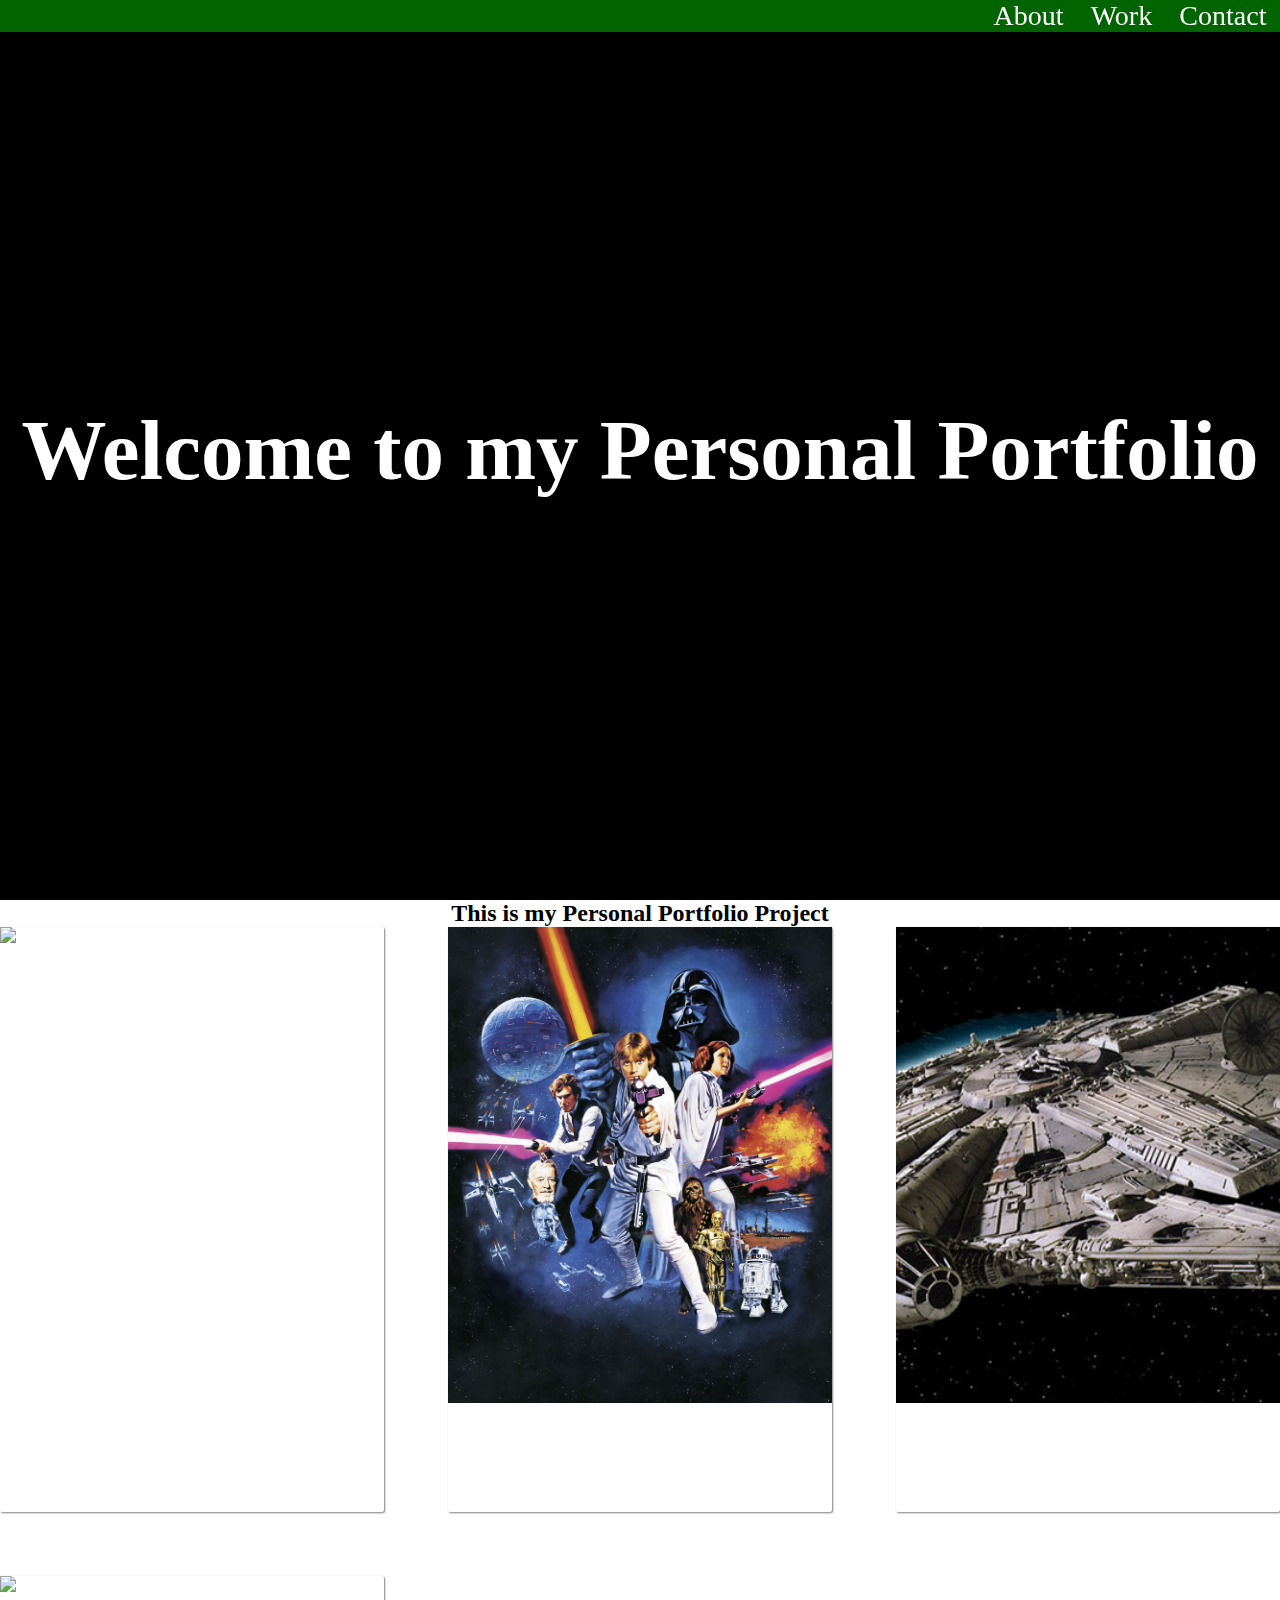
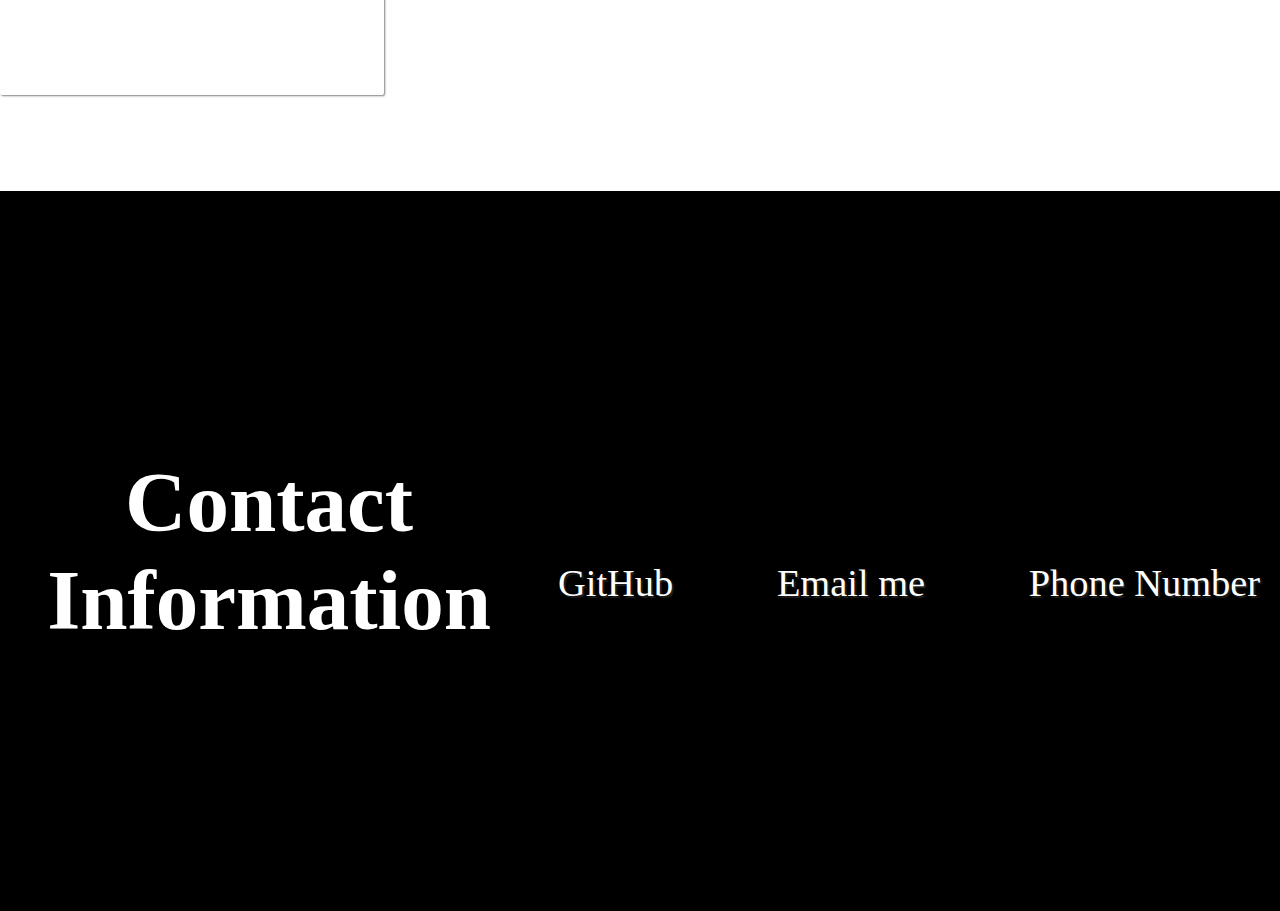
==== index.html @ 47b4797e "Add files via upload" ====
<!DOCTYPE html>
<html lang="en">

<head>
    <meta charset="UTF-8">
    <meta name="viewport" content="width=device-width, initial-scale=1.0">
    <meta http-equiv="X-UA-Compatible" content="ie=edge">
    <link href="/style/style.css" rel="stylesheet">
    <title>Personal Portfolio</title>
</head>

<body>
    <nav id="navbar">
        <ul id="navlist">
            <li> <a href="#welcome-section">About</a></li>
            <li> <a href="#projects">Work </a></li>
            <li> <a href="#contact">Contact </a></li>

        </ul>
    </nav>
    <section id="welcome-section">
        <h1>Welcome to my Personal Portfolio</h1>
    </section>
    <section id="projects">
        <h2 class="projects-section-header"> This is my Personal Portfolio Project</h2>
        <div class="projects-grid">
            <a id="profile-link" href="https://codepen.io/loganpetet/pen/NWKdNeG" target="_blank"
                class="project project-tile">
                <img class="project-image" src="https://avatars2.githubusercontent.com/u/56040529?s=460&v=4"
                    alt="project" />
                <p class="project-title">
                    Logan Petet Portfolio
                </p>
            </a>
            <a id="profile-link" href="starwars.html" target="_blank" class="project project-tile">
                <img class="project-image" src="/images/starwars poster.jpg" alt="project" />
                <p class="project-title">
                    Starwars Project
                </p>
            </a>

            <a id="profile-link" href="starships.html" target="_blank" class="project project-tile">
                    <img class="project-image" src="/images/starship_10.jpg" alt="project" />
                    <p class="project-title">
                        Starships Project
                    </p>
                </a>

                <a id="profile-link" href="pokemon.html" target="_blank" class="project project-tile">
                        <img class="project-image" src="/images/pokemon.jpg" alt="project" />
                        <p class="project-title">
                            Pokemon Project
                        </p>
                    </a>
    </section>



    <section id="contact" class="contact-section">
        <div class="contact-section-header">
            <h3>Contact Information</h3>

        </div>
        <div class="contact-links">
            <a id="profile-link" href="https://github.com/loganpetet" target="_blank" class="btn contact-details"><i
                    class="fab fa-github"></i> GitHub</a>


            <a href="mailto:loganpetet@gmail.com" class="btn contact-details"><i class="fas fa-at"></i> Email me</a>
            <a href="tel:208-322-4947" class="btn contact-details"><i class="fas fa-mobile-alt"></i> Phone Number</a>
        </div>
    </section>


    <script src="https://cdn.freecodecamp.org/testable-projects-fcc/v1/bundle.js">
    </script>
</body>

</html>
---- style/style.css ----
* {
    margin: 0px;
}

nav {
    display: flex;
    justify-content: flex-end;
    position: fixed;
    top: 0;
    left: 0;
    width: 100%;
    background: darkgreen;
    box-shadow: 0 2px 0 rgba(0, 0, 0, 0.4);
    z-index: 10;
  }
#navlist {
    display: flex;
    justify-content: space-around;
    list-style: none;
    width: 300px;
}

#nav-list a {
    display: block;
    font-size: 2em;
    padding: 2rem;

}

a:hover{
    background: green;
}

a {
    text-decoration: none;
    color: white;
}
li {
    font-size: 1.75rem;
    color: aliceblue;
}
h1 {
    color: white;
    font-size: 85px;
}
h2 {
    text-align: center;
}
#welcome-section{
    background: black;
    width: 100%;
    height: 100vh;
    display: flex;
    align-items: center;
    justify-content: center;
}

.projects-grid {
  display: grid;
  grid-template-columns: repeat(auto-fit, minmax(320px, 1fr));
  grid-gap: 4rem;
  width: 100%;
  max-width: 1280px;
  margin: 0 auto;
  margin-bottom: 6rem;
}

@media (max-width: 30.625em) {
  .projects-section {
    padding: 6rem 1rem;
  }

  .projects-grid {
    grid-template-columns: 1fr;
  }
}

.project {
  background: var(--main-gray);
  box-shadow: 1px 1px 2px rgba(0, 0, 0, 0.5);
  border-radius: 2px;
}

.code {
  color: var(--main-gray);
  transition: color 0.3s ease-out;
}

.project:hover .code {
  color: #ff7f50;
}

.project-image {
  height: calc(100% - 6.8rem);
  width: 100%;
  object-fit: cover;
}

.project-title {
  font-size: 2rem;
  padding: 2rem 0.5rem;
}

.btn {
  display: inline-block;
  padding: 1rem 2rem;
  border-radius: 2px;
}

.btn-show-all {
  font-size: 2rem;
  background: var(--main-gray);
  transition: background 0.3s ease-out;
}

.btn-show-all:hover {
  background: var(--main-red);
}

.btn-show-all:hover > i {
  transform: translateX(2px);
}

.btn-show-all > i {
  margin-left: 10px;
  transform: translateX(0);
  transition: transform 0.3s ease-out;
}


.contact-section {
    display: flex;
    flex-direction: space-between;
    justify-content: center;
    align-items: center;
    text-align: center;
    width: 100%;
    height: 80vh;
    padding: 0 2rem;
    background: black;
  }
    h3{
      color: white;
      font-size: 85px;
  }
  .contact-section-header > h2 {
    font-size: 6rem;
  }
  
  @media (max-width: 28.75em) {
    .contact-section-header > h2 {
      font-size: 4rem;
    }
  }
  
  .contact-section-header > p {
    font-style: italic;
  }
  
  .contact-links {
    display: flex;
    justify-content: space-around;
    width: 100%;
    max-width: 980px;
    margin-top: 4rem;
    flex-wrap: wrap;
  }
  
  .contact-details {
    font-size: 2.4rem;
    text-shadow: 2px 2px 1px #1f1f1f;
    transition: transform 0.3s ease-out;
  }
  
  .contact-details:hover {
    transform: translateY(8px);
  }
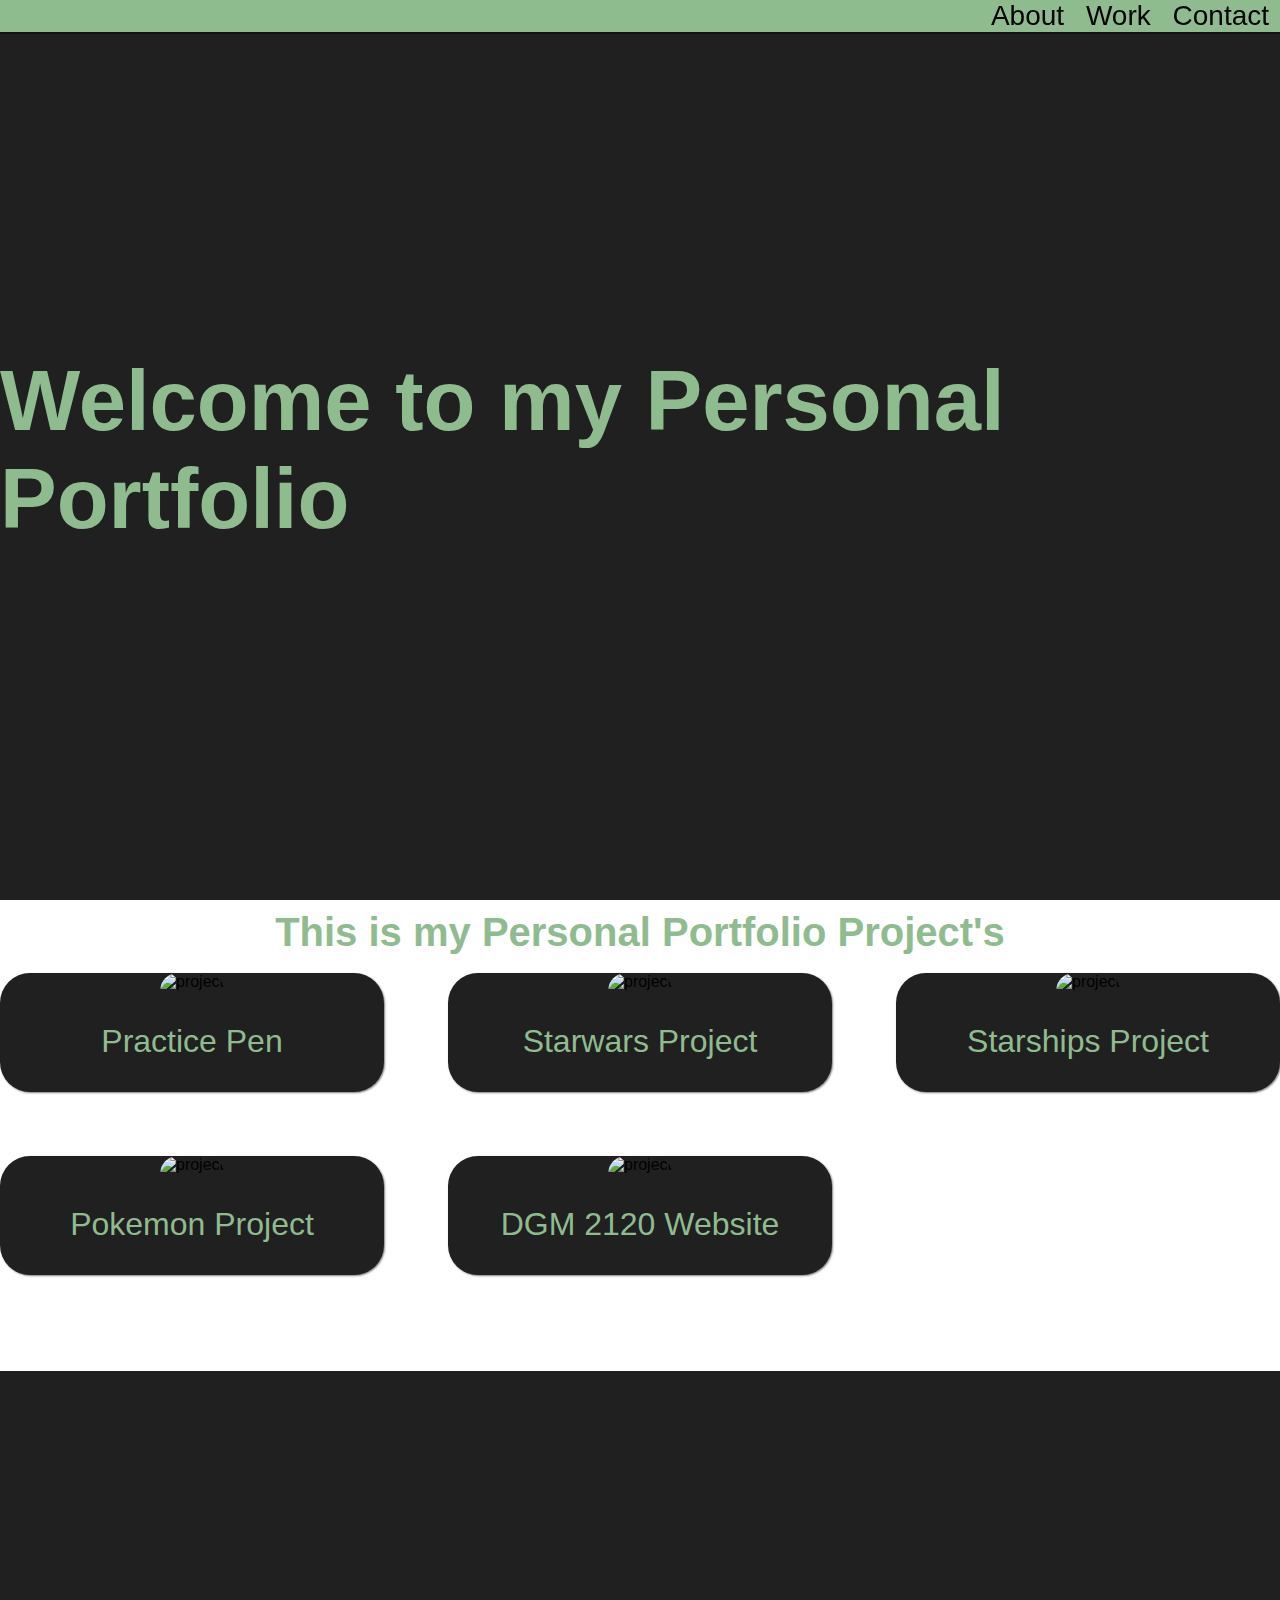
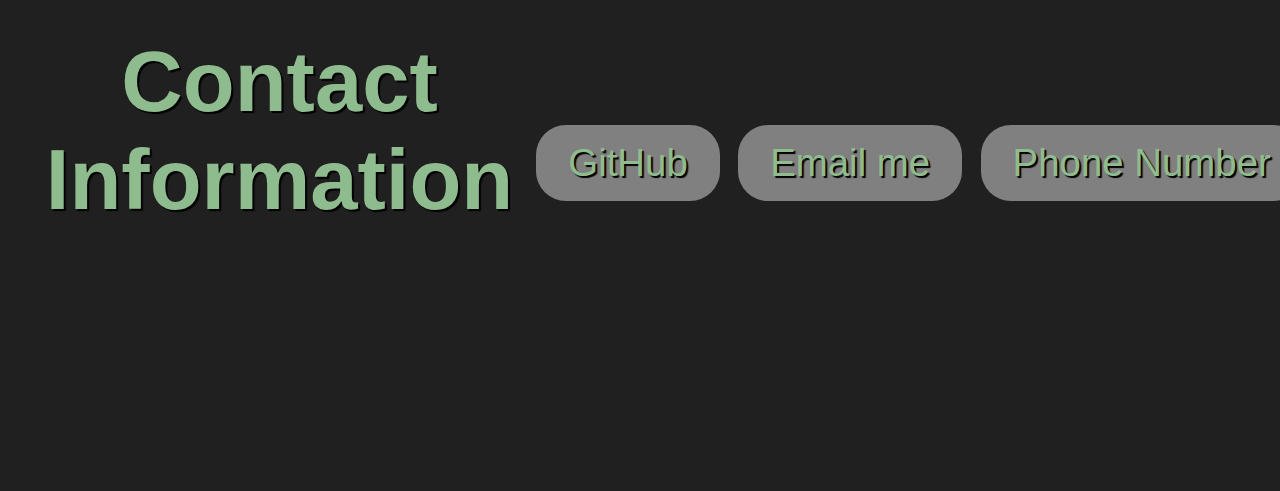
==== commit 99f87462: "Add files via upload" ====
--- a/index.html
+++ b/index.html
@@ -11,47 +11,58 @@
 
 <body>
     <nav id="navbar">
+
         <ul id="navlist">
             <li> <a href="#welcome-section">About</a></li>
             <li> <a href="#projects">Work </a></li>
             <li> <a href="#contact">Contact </a></li>
 
         </ul>
+
     </nav>
+
     <section id="welcome-section">
         <h1>Welcome to my Personal Portfolio</h1>
     </section>
+
     <section id="projects">
-        <h2 class="projects-section-header"> This is my Personal Portfolio Project</h2>
+        <h2 class="projects-section-header"> This is my Personal Portfolio Project's</h2><br>
         <div class="projects-grid">
             <a id="profile-link" href="https://codepen.io/loganpetet/pen/NWKdNeG" target="_blank"
                 class="project project-tile">
                 <img class="project-image" src="https://avatars2.githubusercontent.com/u/56040529?s=460&v=4"
                     alt="project" />
                 <p class="project-title">
-                    Logan Petet Portfolio
+                    Practice Pen
                 </p>
             </a>
             <a id="profile-link" href="starwars.html" target="_blank" class="project project-tile">
-                <img class="project-image" src="/images/starwars poster.jpg" alt="project" />
+                <img class="project-image" src="/images/starwars.png" alt="project" />
                 <p class="project-title">
                     Starwars Project
                 </p>
             </a>
 
             <a id="profile-link" href="starships.html" target="_blank" class="project project-tile">
-                    <img class="project-image" src="/images/starship_10.jpg" alt="project" />
+                <img class="project-image" src="/images/starship.png" alt="project" />
+                <p class="project-title">
+                    Starships Project
+                </p>
+            </a>
+
+            <a id="profile-link" href="pokemon.html" target="_blank" class="project project-tile">
+                <img class="project-image" src="/images/eevee.png" alt="project" />
+                <p class="project-title">
+                    Pokemon Project
+                </p>
+            </a>
+
+            <a id="profile-link" href="http://www.loganpetet.com" target="_blank" class="project project-tile">
+                    <img class="project-image" src="/images/Baseball.png" alt="project" />
                     <p class="project-title">
-                        Starships Project
+                        DGM 2120 Website
                     </p>
                 </a>
-
-                <a id="profile-link" href="pokemon.html" target="_blank" class="project project-tile">
-                        <img class="project-image" src="/images/pokemon.jpg" alt="project" />
-                        <p class="project-title">
-                            Pokemon Project
-                        </p>
-                    </a>
     </section>
 
 
--- a/style/style.css
+++ b/style/style.css
@@ -9,10 +9,12 @@
     top: 0;
     left: 0;
     width: 100%;
-    background: darkgreen;
+    background: darkseagreen;
     box-shadow: 0 2px 0 rgba(0, 0, 0, 0.4);
     z-index: 10;
-  }
+    
+  }
+
 #navlist {
     display: flex;
     justify-content: space-around;
@@ -28,34 +30,49 @@
 }
 
 a:hover{
-    background: green;
+    background: grey;
 }
 
 a {
     text-decoration: none;
-    color: white;
+    color: black;
+    text-align: center;
+    font-family: Impact, Haettenschweiler, 'Arial Narrow Bold', sans-serif;
+    
 }
 li {
     font-size: 1.75rem;
-    color: aliceblue;
+    color: darkseagreen;
+    
 }
 h1 {
-    color: white;
+    color: darkseagreen;
     font-size: 85px;
+    
 }
 h2 {
     text-align: center;
-}
+    font-size: 40px;
+    padding-top: 10px;
+    color: darkseagreen;
+}
+
 #welcome-section{
-    background: black;
+    background: rgb(32, 32, 32);
     width: 100%;
     height: 100vh;
     display: flex;
     align-items: center;
     justify-content: center;
+    font-family: Impact, Haettenschweiler, 'Arial Narrow Bold', sans-serif;
+}
+
+.projects-section-header {
+  font-family: Impact, Haettenschweiler, 'Arial Narrow Bold', sans-serif;
 }
 
 .projects-grid {
+  
   display: grid;
   grid-template-columns: repeat(auto-fit, minmax(320px, 1fr));
   grid-gap: 4rem;
@@ -65,20 +82,23 @@
   margin-bottom: 6rem;
 }
 
-@media (max-width: 30.625em) {
+ @media (max-width: 30.625em) {
   .projects-section {
     padding: 6rem 1rem;
+    
+    
   }
 
   .projects-grid {
     grid-template-columns: 1fr;
+    
   }
 }
 
 .project {
-  background: var(--main-gray);
+  background: rgb(32, 32, 32);
   box-shadow: 1px 1px 2px rgba(0, 0, 0, 0.5);
-  border-radius: 2px;
+  border-radius: 30px;
 }
 
 .code {
@@ -87,29 +107,36 @@
 }
 
 .project:hover .code {
-  color: #ff7f50;
+  color: black;
+
 }
 
 .project-image {
   height: calc(100% - 6.8rem);
   width: 100%;
   object-fit: cover;
+  border-top-left-radius: 30px;
+  border-top-right-radius: 30px;
+  background-color: rgb(32, 32, 32);
 }
 
 .project-title {
   font-size: 2rem;
   padding: 2rem 0.5rem;
+  color: darkseagreen;
+  font-family: Impact, Haettenschweiler, 'Arial Narrow Bold', sans-serif;
 }
 
 .btn {
   display: inline-block;
   padding: 1rem 2rem;
-  border-radius: 2px;
+  border-radius: 30px;
+  background: grey;
 }
 
 .btn-show-all {
   font-size: 2rem;
-  background: var(--main-gray);
+  background: rgb(32, 32, 32);
   transition: background 0.3s ease-out;
 }
 
@@ -137,11 +164,15 @@
     width: 100%;
     height: 80vh;
     padding: 0 2rem;
-    background: black;
-  }
+    background:rgb(32, 32, 32);
+  }
+
     h3{
-      color: white;
+      color: darkseagreen;
       font-size: 85px;
+      font-family: Impact, Haettenschweiler, 'Arial Narrow Bold', sans-serif;
+      text-shadow: 2px 2px 1px black;
+      
   }
   .contact-section-header > h2 {
     font-size: 6rem;
@@ -168,8 +199,9 @@
   
   .contact-details {
     font-size: 2.4rem;
-    text-shadow: 2px 2px 1px #1f1f1f;
+    text-shadow: 2px 2px 1px black;
     transition: transform 0.3s ease-out;
+    color: darkseagreen;
   }
   
   .contact-details:hover {
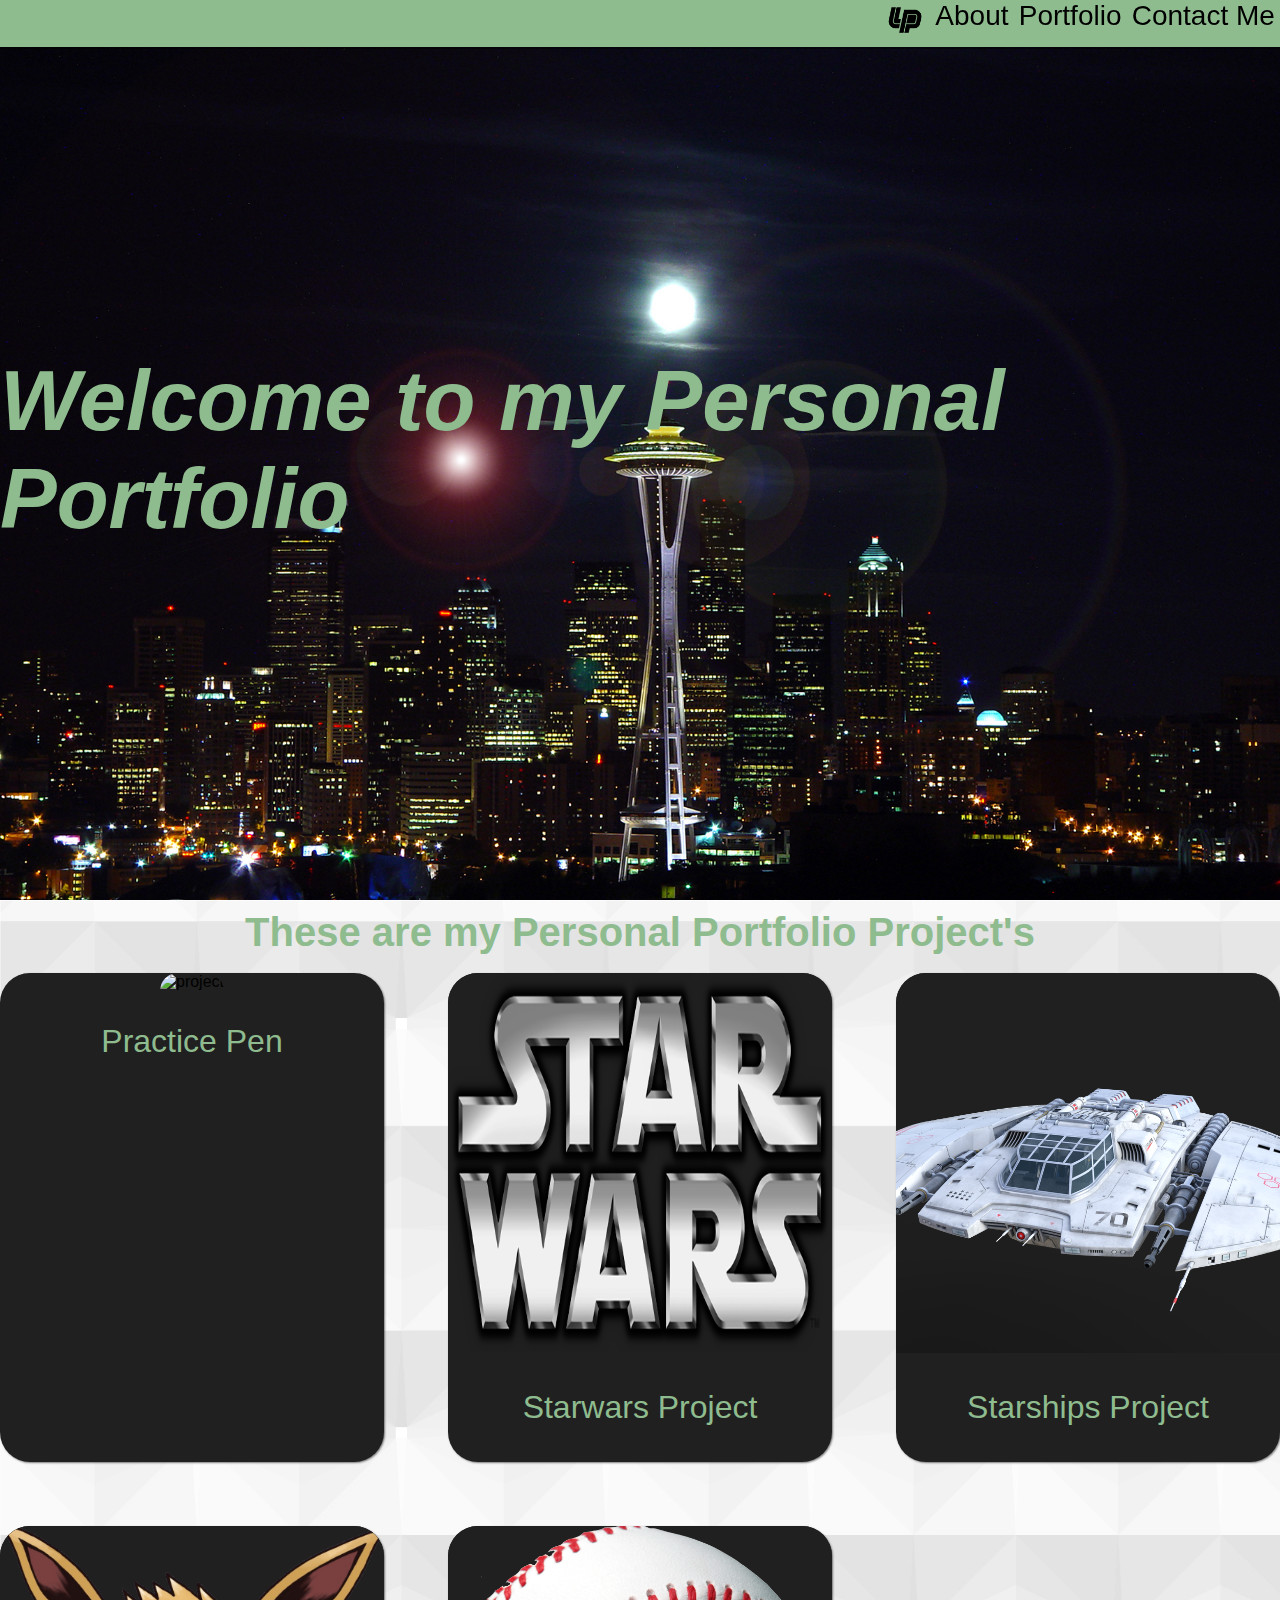
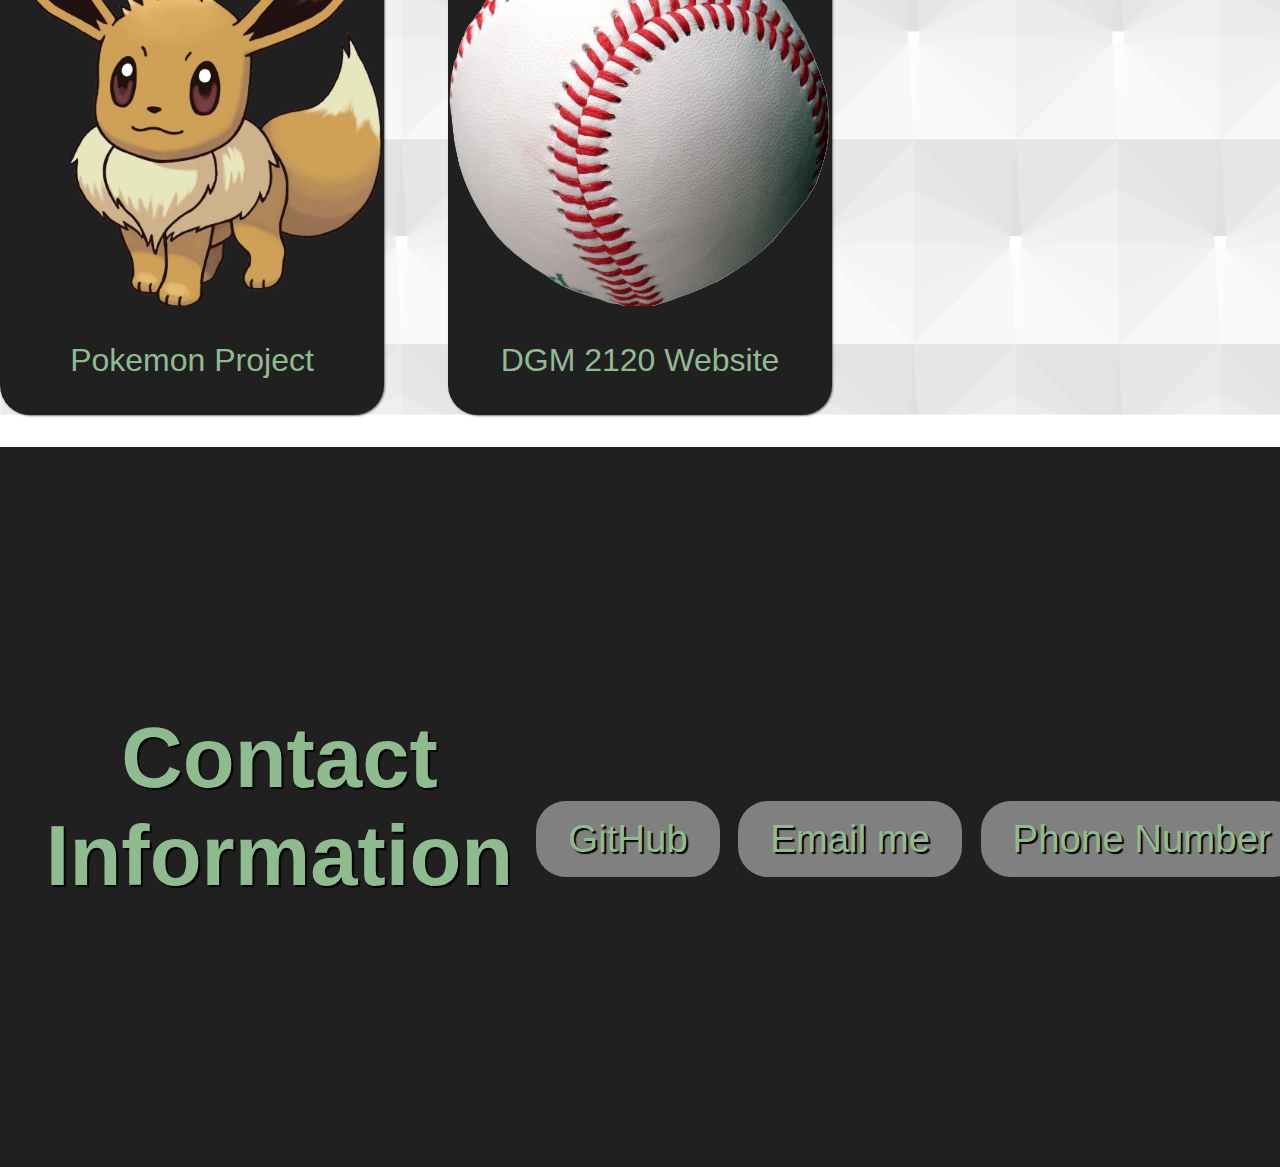
==== commit 6c2c345f: "Add files via upload" ====
--- a/index.html
+++ b/index.html
@@ -10,23 +10,32 @@
 </head>
 
 <body>
+
     <nav id="navbar">
 
         <ul id="navlist">
+
+            <li><img id="logo" src="/images/LP_Logo.png" alt="Logan Petet Logo" style="height:40px" /></li>
+
             <li> <a href="#welcome-section">About</a></li>
-            <li> <a href="#projects">Work </a></li>
-            <li> <a href="#contact">Contact </a></li>
+            <li> <a href="#projects">Portfolio </a></li>
+            <li> <a href="#contact">Contact Me </a></li>
 
         </ul>
 
     </nav>
 
+
+
+    </header>
     <section id="welcome-section">
-        <h1>Welcome to my Personal Portfolio</h1>
+        <h1><em>Welcome to my Personal Portfolio</em></h1>
+
+
     </section>
 
     <section id="projects">
-        <h2 class="projects-section-header"> This is my Personal Portfolio Project's</h2><br>
+        <h2 class="projects-section-header"> These are my Personal Portfolio Project's</h2><br>
         <div class="projects-grid">
             <a id="profile-link" href="https://codepen.io/loganpetet/pen/NWKdNeG" target="_blank"
                 class="project project-tile">
@@ -58,11 +67,11 @@
             </a>
 
             <a id="profile-link" href="http://www.loganpetet.com" target="_blank" class="project project-tile">
-                    <img class="project-image" src="/images/Baseball.png" alt="project" />
-                    <p class="project-title">
-                        DGM 2120 Website
-                    </p>
-                </a>
+                <img class="project-image" src="/images/Baseball.png" alt="project" />
+                <p class="project-title">
+                    DGM 2120 Website
+                </p>
+            </a>
     </section>
 
 
--- a/style/style.css
+++ b/style/style.css
@@ -2,7 +2,8 @@
     margin: 0px;
 }
 
-nav {
+
+ nav {
     display: flex;
     justify-content: flex-end;
     position: fixed;
@@ -14,12 +15,15 @@
     z-index: 10;
     
   }
+  
 
 #navlist {
     display: flex;
     justify-content: space-around;
+    font-size: 18px;
     list-style: none;
-    width: 300px;
+    width: 400px;
+
 }
 
 #nav-list a {
@@ -29,8 +33,10 @@
 
 }
 
+
 a:hover{
-    background: grey;
+    background: darkslategrey;
+    border-radius: 10px;
 }
 
 a {
@@ -58,7 +64,8 @@
 }
 
 #welcome-section{
-    background: rgb(32, 32, 32);
+    background-image: url(/images/seattle_skyline.jpg);
+    background-size: cover;
     width: 100%;
     height: 100vh;
     display: flex;
@@ -67,6 +74,10 @@
     font-family: Impact, Haettenschweiler, 'Arial Narrow Bold', sans-serif;
 }
 
+#projects {
+  background-image: url(/images/white.jpg);
+  background-size: cover;
+}
 .projects-section-header {
   font-family: Impact, Haettenschweiler, 'Arial Narrow Bold', sans-serif;
 }
@@ -79,7 +90,7 @@
   width: 100%;
   max-width: 1280px;
   margin: 0 auto;
-  margin-bottom: 6rem;
+  margin-bottom: 2rem;
 }
 
  @media (max-width: 30.625em) {
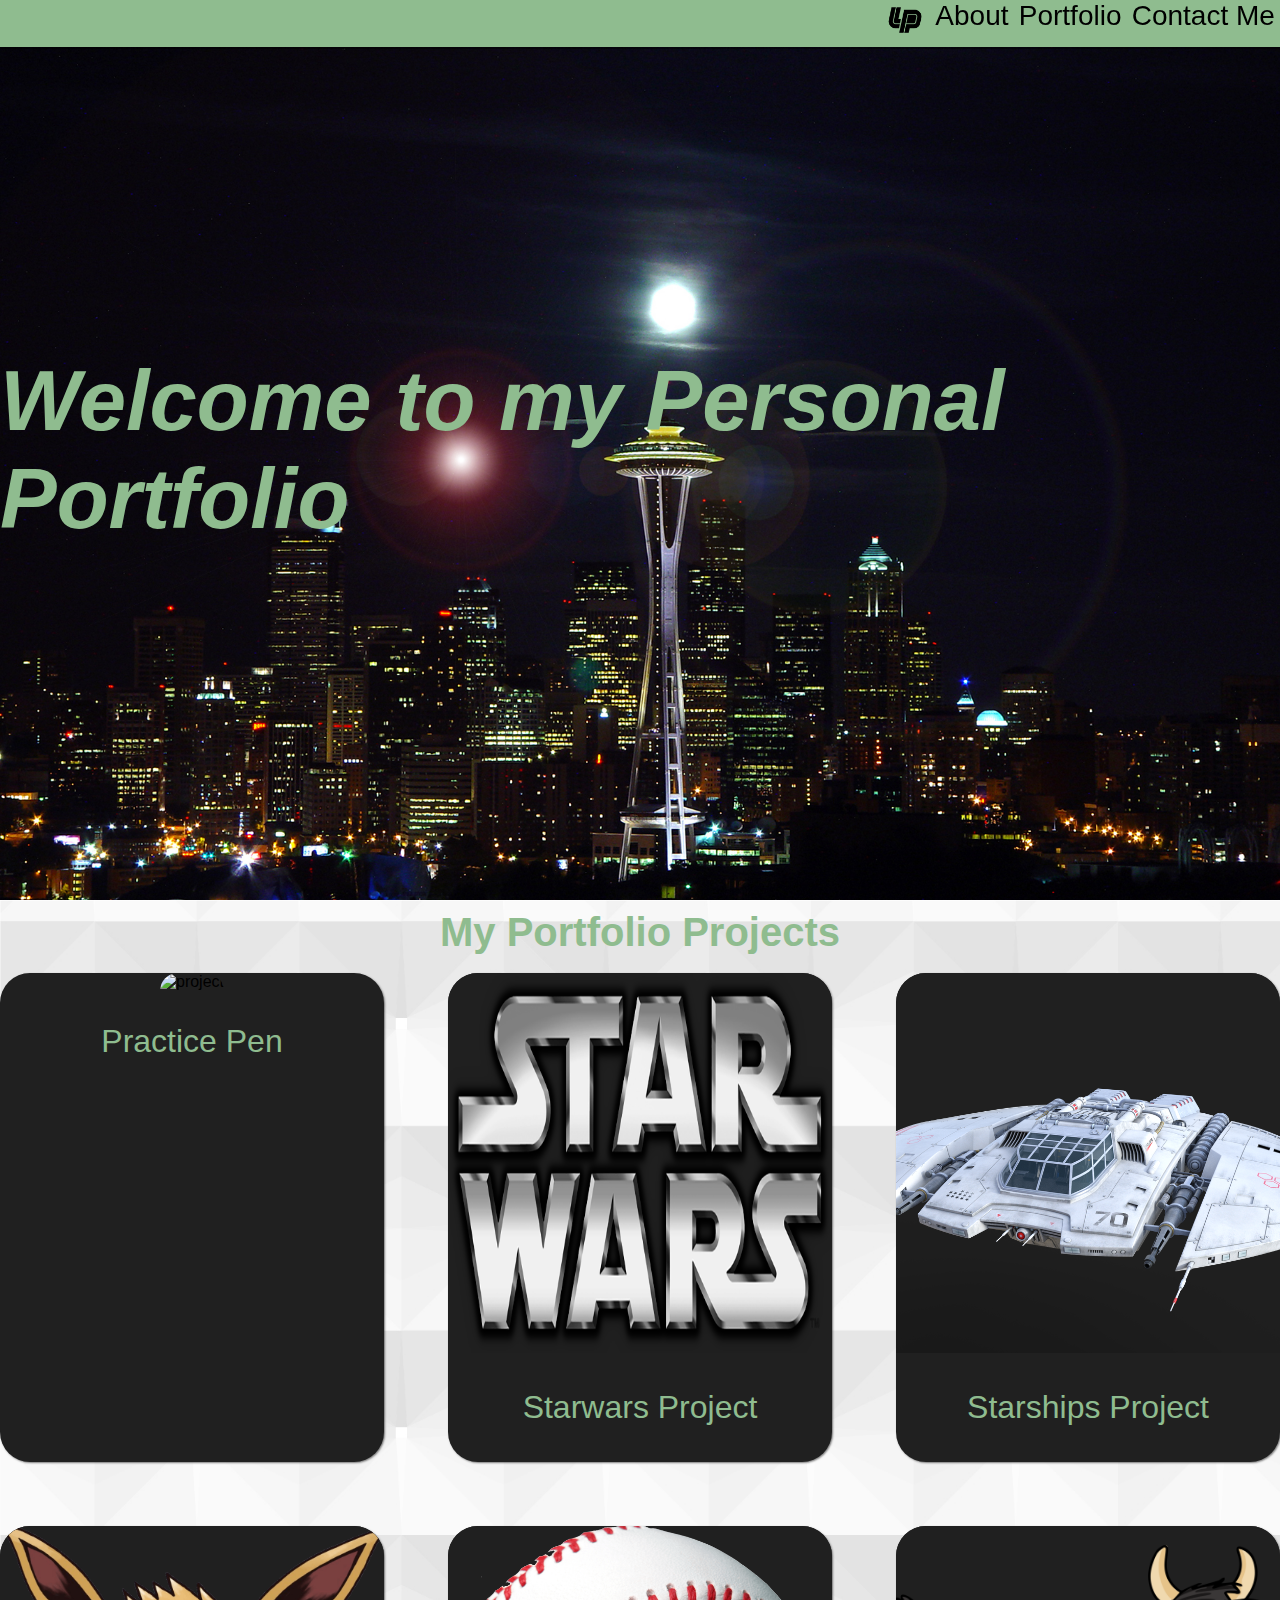
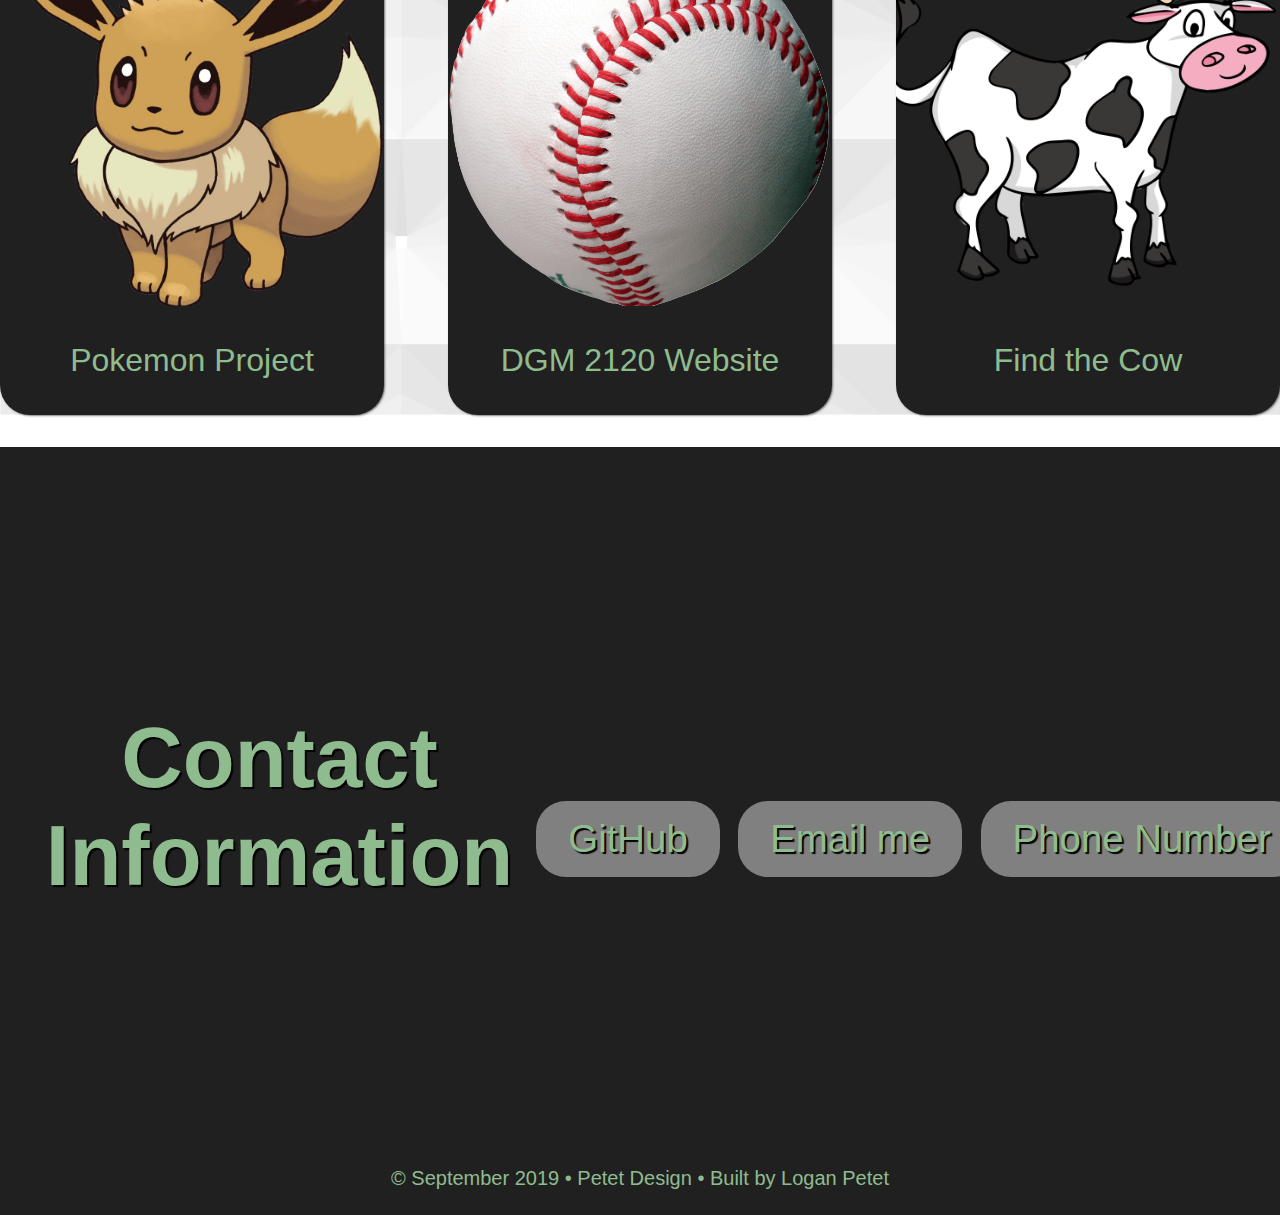
==== commit 07ea266d: "Add files via upload" ====
--- a/index.html
+++ b/index.html
@@ -35,7 +35,7 @@
     </section>
 
     <section id="projects">
-        <h2 class="projects-section-header"> These are my Personal Portfolio Project's</h2><br>
+        <h2 class="projects-section-header"> My Portfolio Projects</h2><br>
         <div class="projects-grid">
             <a id="profile-link" href="https://codepen.io/loganpetet/pen/NWKdNeG" target="_blank"
                 class="project project-tile">
@@ -72,6 +72,13 @@
                     DGM 2120 Website
                 </p>
             </a>
+
+            <a id="profile-link" href="https://findtheinvisiblecow.com" target="_blank" class="project project-tile">
+                <img class="project-image" src="/images/cow_moo.png" alt="project" />
+                <p class="project-title">
+                    Find the Cow
+                </p>
+            </a>
     </section>
 
 
@@ -96,4 +103,8 @@
     </script>
 </body>
 
+
+<footer>
+    <p>© September 2019 • Petet Design • Built by Logan Petet</p>
+</footer>
 </html>--- a/style/style.css
+++ b/style/style.css
@@ -219,4 +219,11 @@
     transform: translateY(8px);
   }
   
-  +  footer {
+    font-family: Impact, Haettenschweiler, 'Arial Narrow Bold', sans-serif;
+    font-size: 20px;
+    color: darkseagreen;
+    text-align: center;
+    background-color: rgb(32, 32, 32);
+    padding-bottom: 25px;
+  }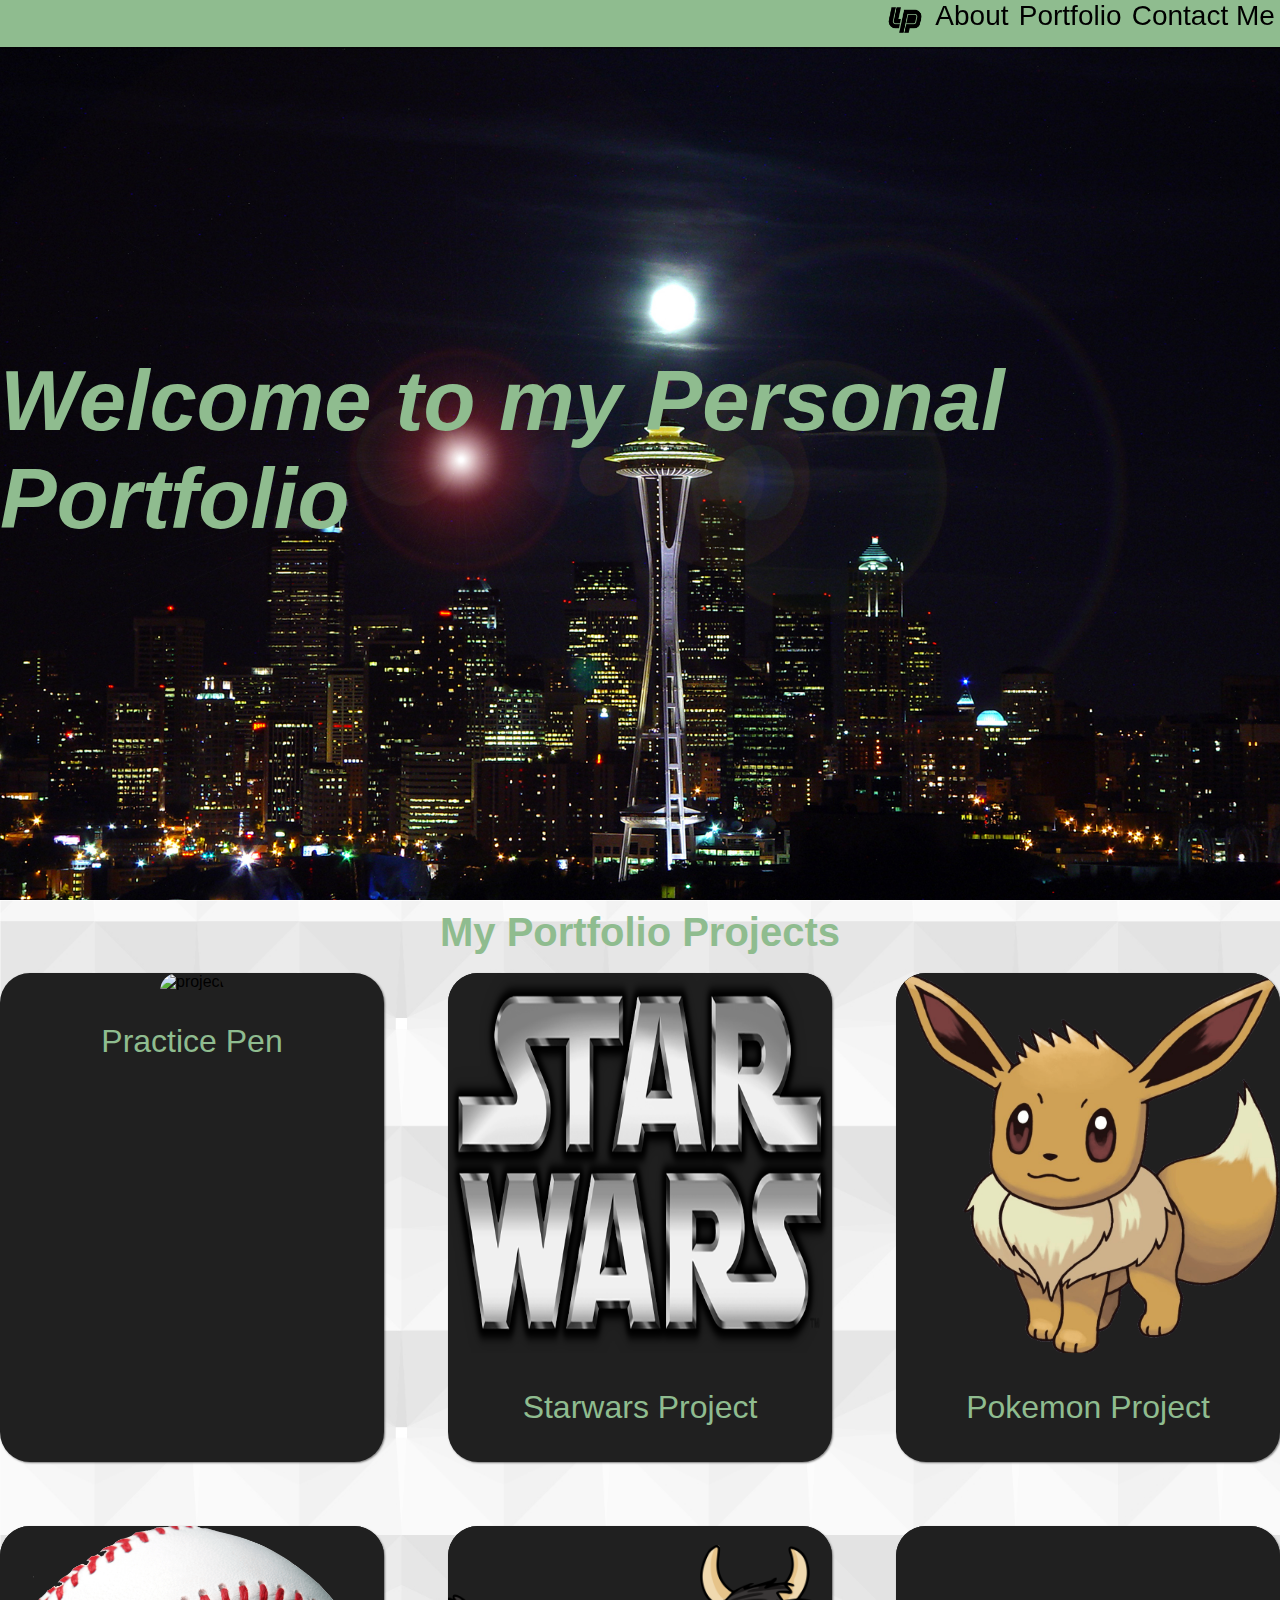
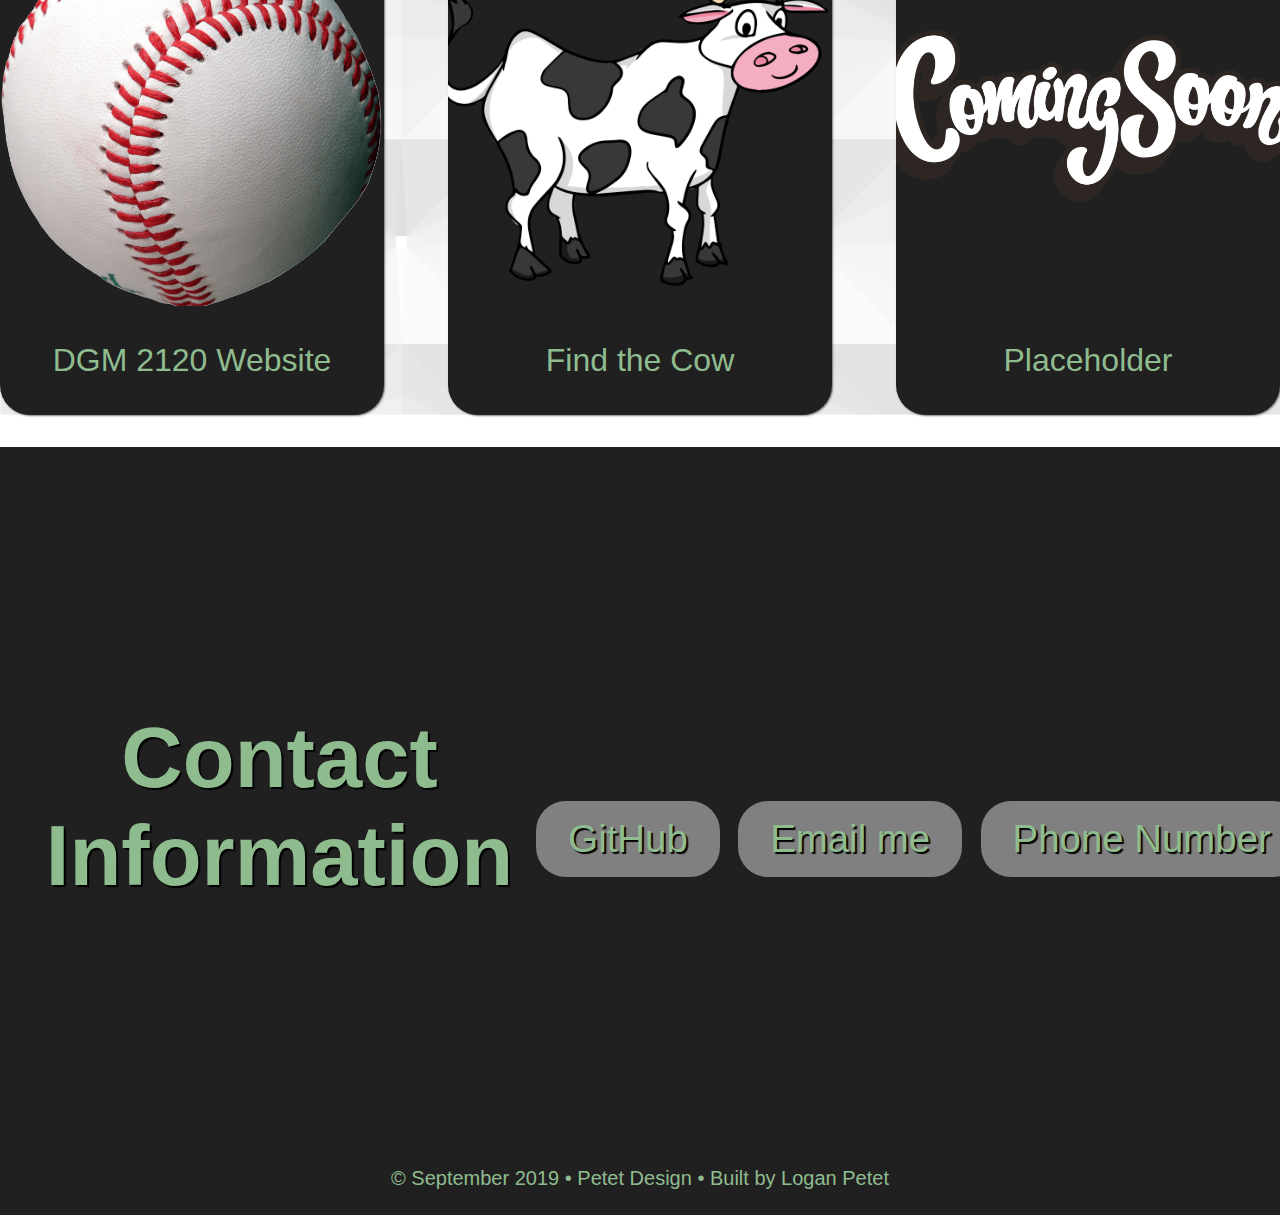
==== commit 000565f6: "Add files via upload" ====
--- a/index.html
+++ b/index.html
@@ -52,13 +52,6 @@
                 </p>
             </a>
 
-            <a id="profile-link" href="starships.html" target="_blank" class="project project-tile">
-                <img class="project-image" src="/images/starship.png" alt="project" />
-                <p class="project-title">
-                    Starships Project
-                </p>
-            </a>
-
             <a id="profile-link" href="pokemon.html" target="_blank" class="project project-tile">
                 <img class="project-image" src="/images/eevee.png" alt="project" />
                 <p class="project-title">
@@ -77,6 +70,13 @@
                 <img class="project-image" src="/images/cow_moo.png" alt="project" />
                 <p class="project-title">
                     Find the Cow
+                </p>
+            </a>
+
+            <a id="profile-link" href="" target="_blank" class="project project-tile">
+                <img class="project-image" src="/images/empty_placeholder.png" alt="project" />
+                <p class="project-title">
+                    Placeholder
                 </p>
             </a>
     </section>
@@ -98,9 +98,6 @@
         </div>
     </section>
 
-
-    <script src="https://cdn.freecodecamp.org/testable-projects-fcc/v1/bundle.js">
-    </script>
 </body>
 
 
--- a/style/style.css
+++ b/style/style.css
@@ -119,6 +119,7 @@
 
 .project:hover .code {
   color: black;
+  
 
 }
 
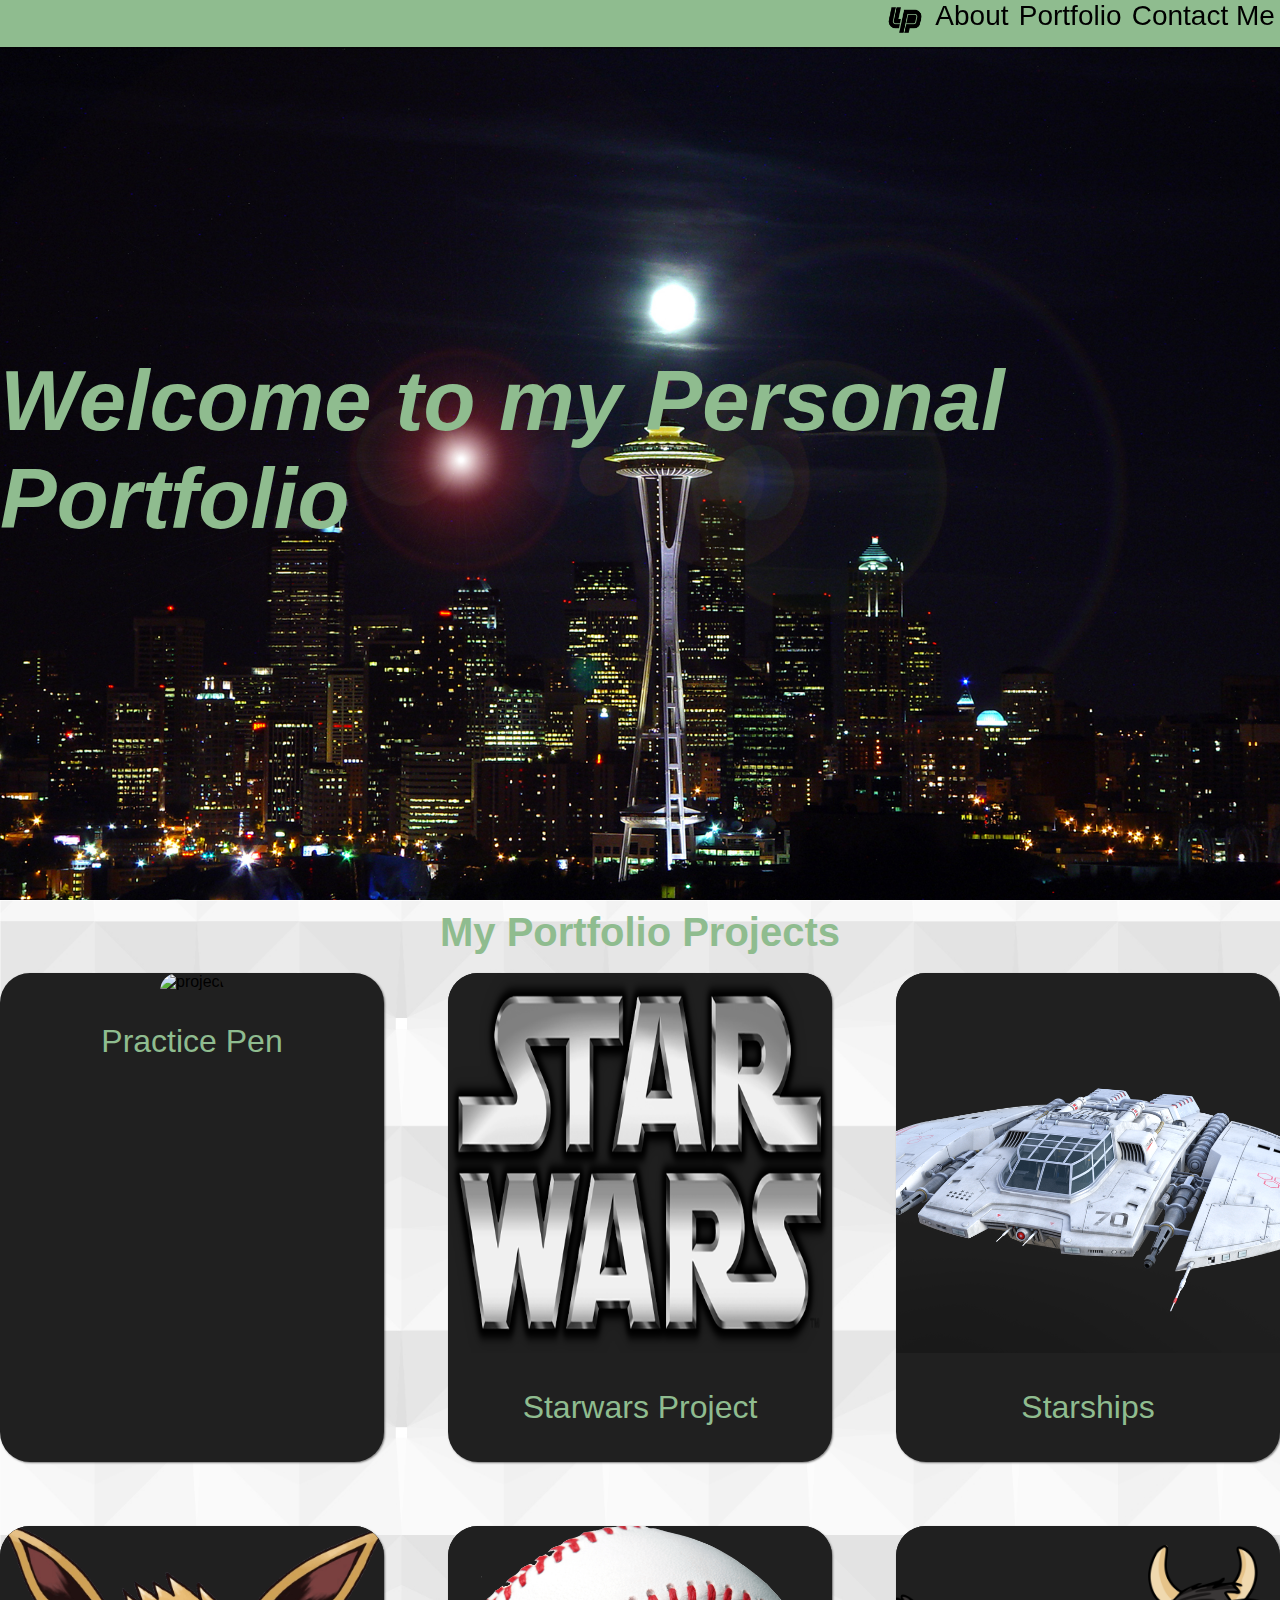
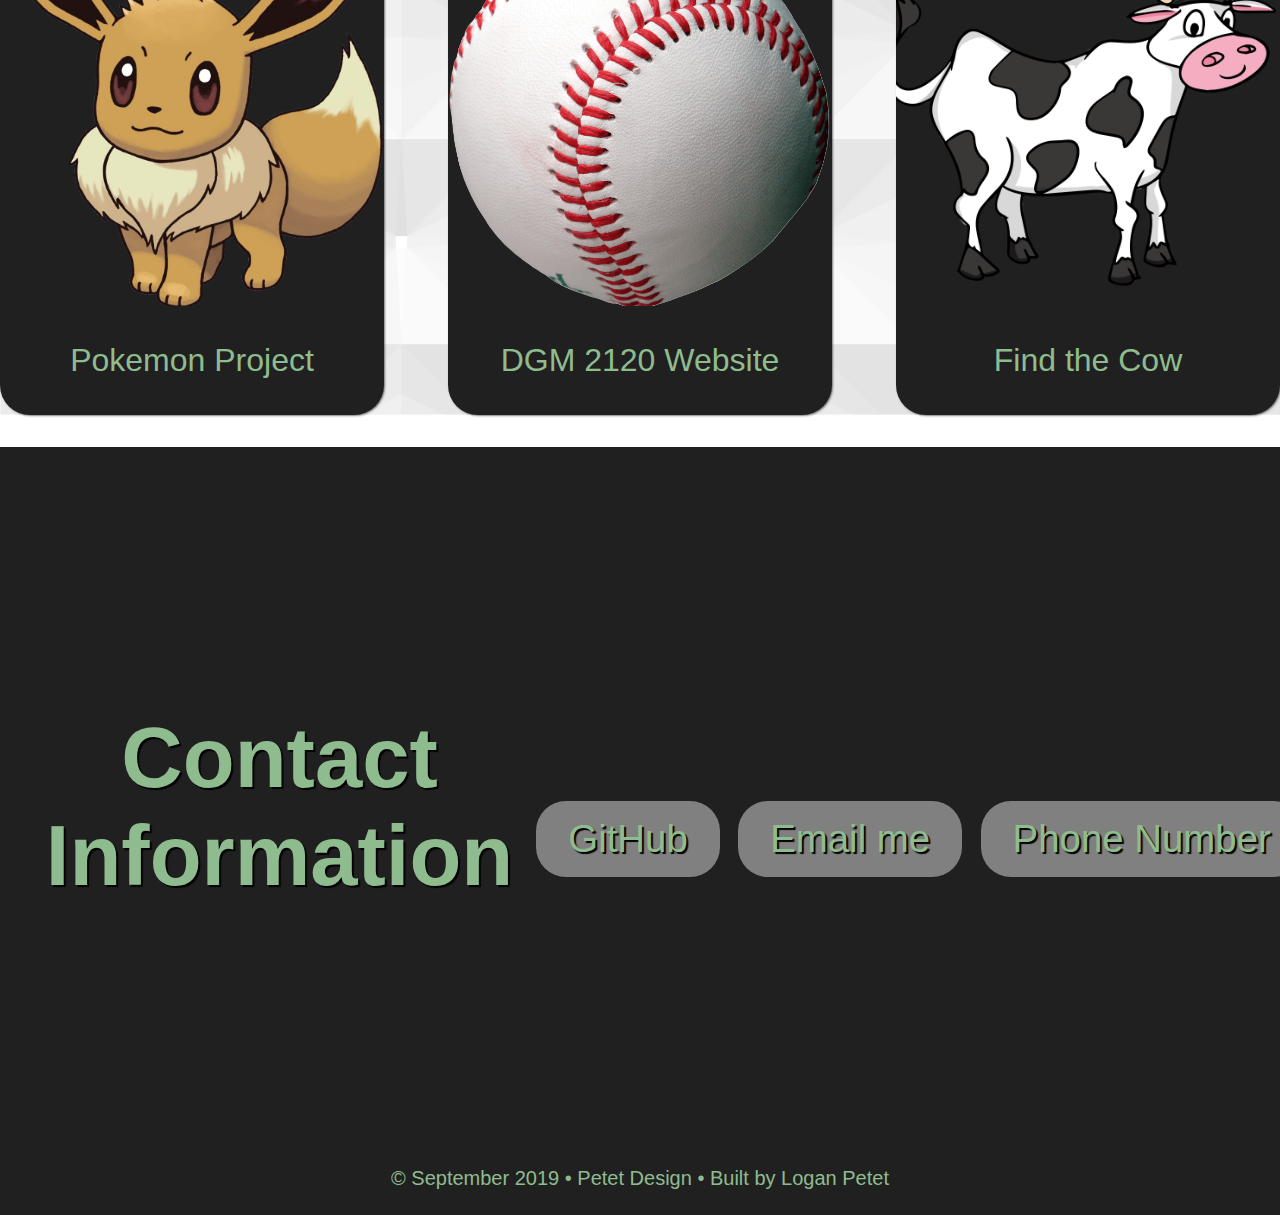
==== commit f9881bff: "Add files via upload" ====
--- a/index.html
+++ b/index.html
@@ -52,6 +52,13 @@
                 </p>
             </a>
 
+            <a id="profile-link" href="starships.html" target="_blank" class="project project-tile">
+                <img class="project-image" src="/images/starship.png" alt="project" />
+                <p class="project-title">
+                    Starships
+                </p>
+            </a>
+
             <a id="profile-link" href="pokemon.html" target="_blank" class="project project-tile">
                 <img class="project-image" src="/images/eevee.png" alt="project" />
                 <p class="project-title">
@@ -73,12 +80,6 @@
                 </p>
             </a>
 
-            <a id="profile-link" href="" target="_blank" class="project project-tile">
-                <img class="project-image" src="/images/empty_placeholder.png" alt="project" />
-                <p class="project-title">
-                    Placeholder
-                </p>
-            </a>
     </section>
 
 
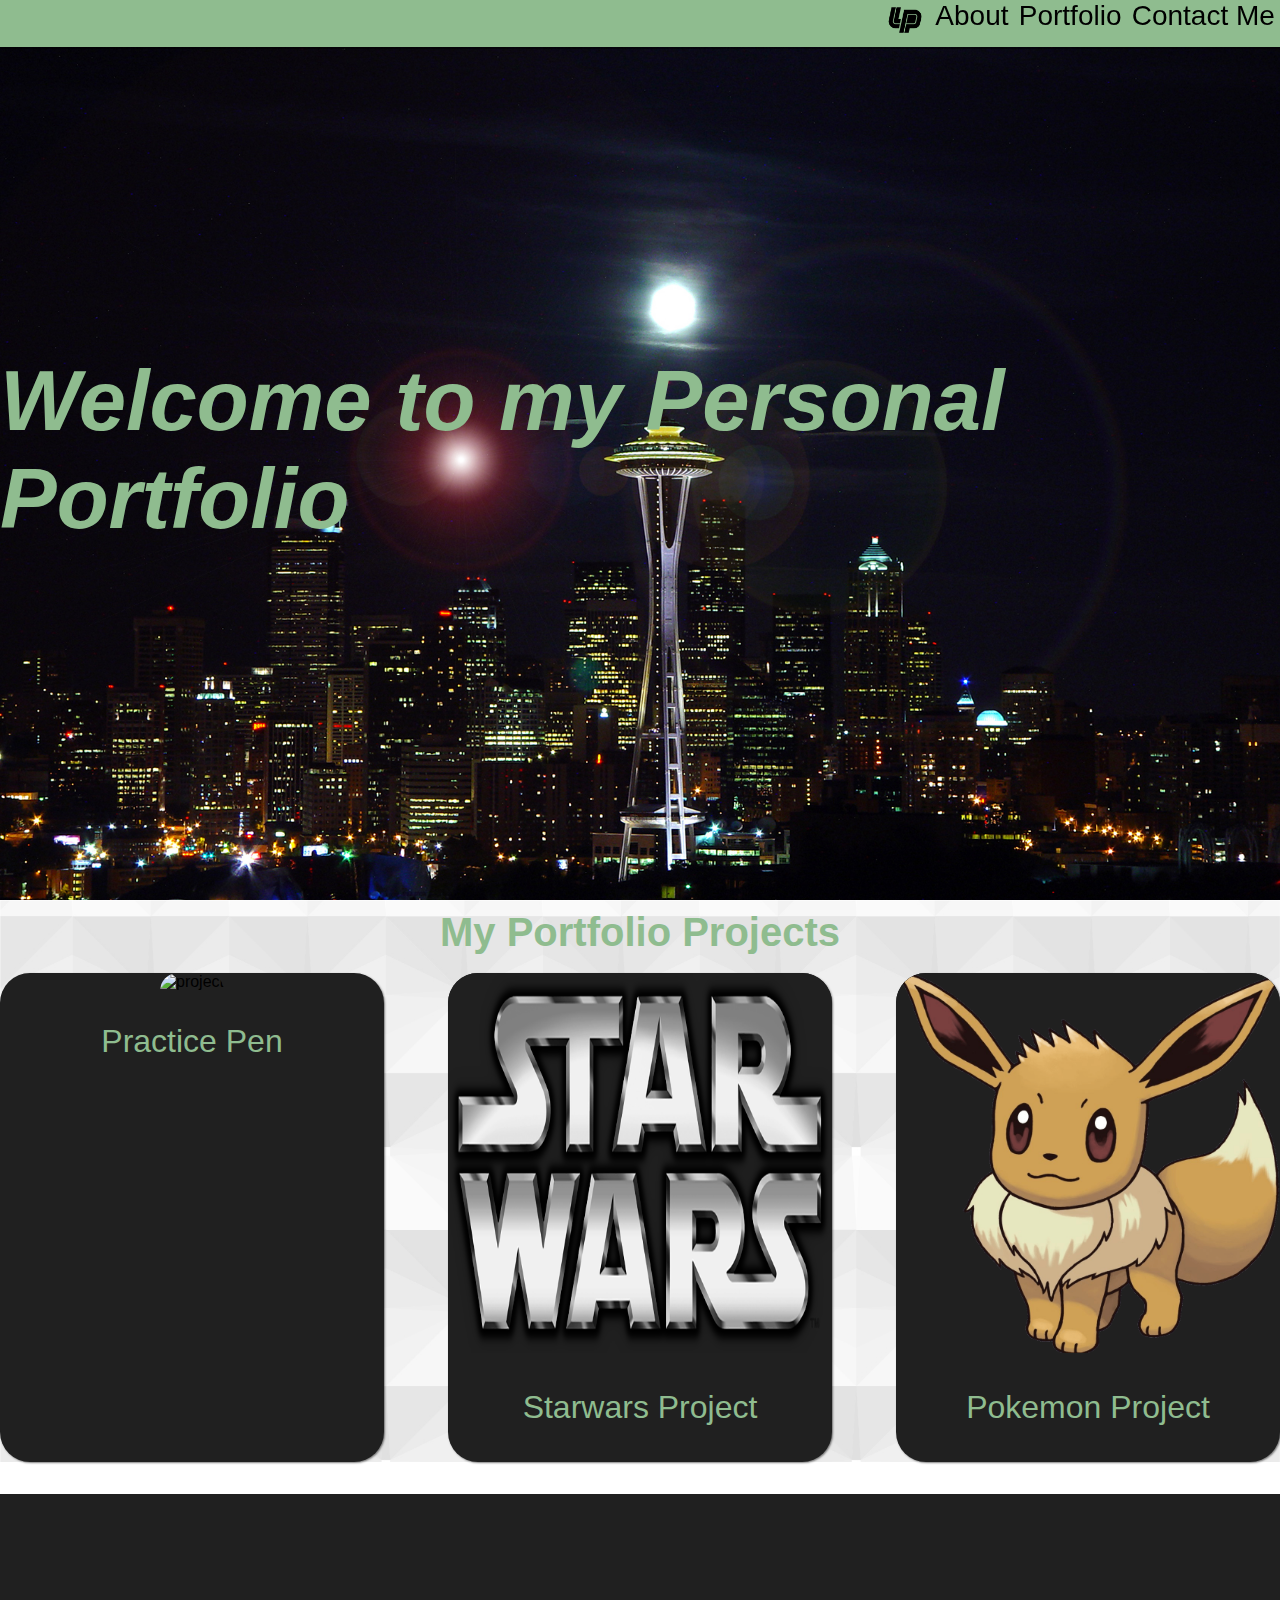
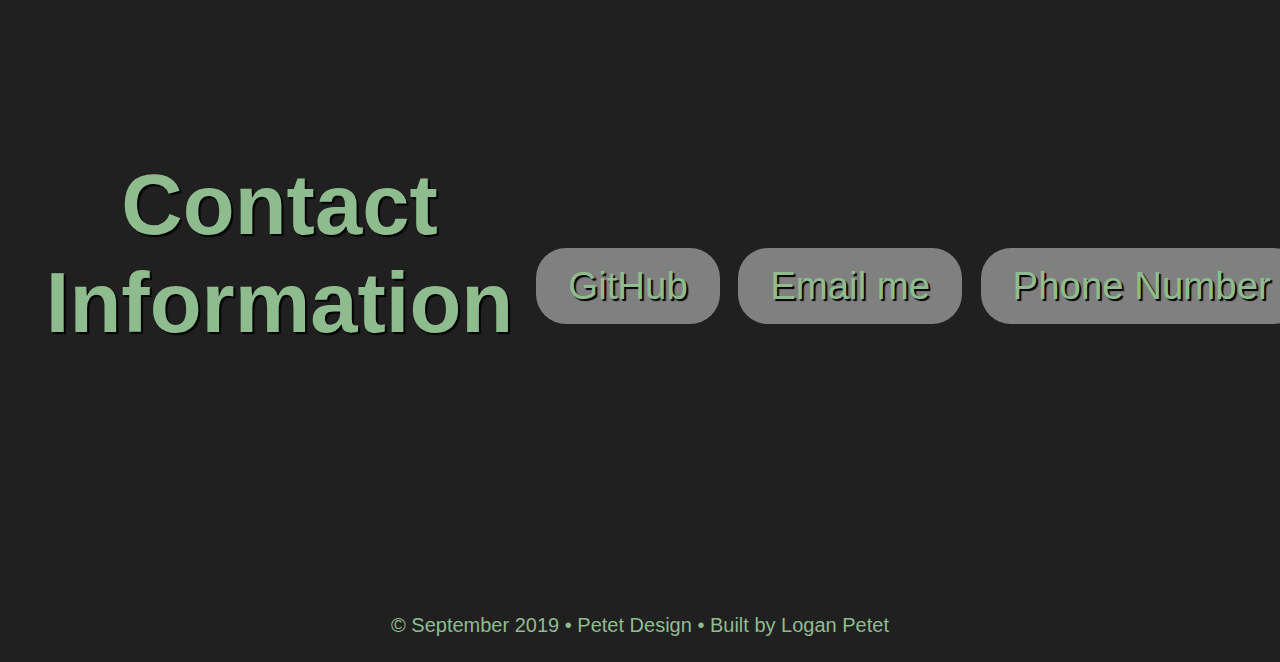
==== commit 7b07e7e0: "Add files via upload" ====
--- a/index.html
+++ b/index.html
@@ -52,31 +52,10 @@
                 </p>
             </a>
 
-            <a id="profile-link" href="starships.html" target="_blank" class="project project-tile">
-                <img class="project-image" src="/images/starship.png" alt="project" />
-                <p class="project-title">
-                    Starships
-                </p>
-            </a>
-
             <a id="profile-link" href="pokemon.html" target="_blank" class="project project-tile">
                 <img class="project-image" src="/images/eevee.png" alt="project" />
                 <p class="project-title">
                     Pokemon Project
-                </p>
-            </a>
-
-            <a id="profile-link" href="http://www.loganpetet.com" target="_blank" class="project project-tile">
-                <img class="project-image" src="/images/Baseball.png" alt="project" />
-                <p class="project-title">
-                    DGM 2120 Website
-                </p>
-            </a>
-
-            <a id="profile-link" href="https://findtheinvisiblecow.com" target="_blank" class="project project-tile">
-                <img class="project-image" src="/images/cow_moo.png" alt="project" />
-                <p class="project-title">
-                    Find the Cow
                 </p>
             </a>
 
